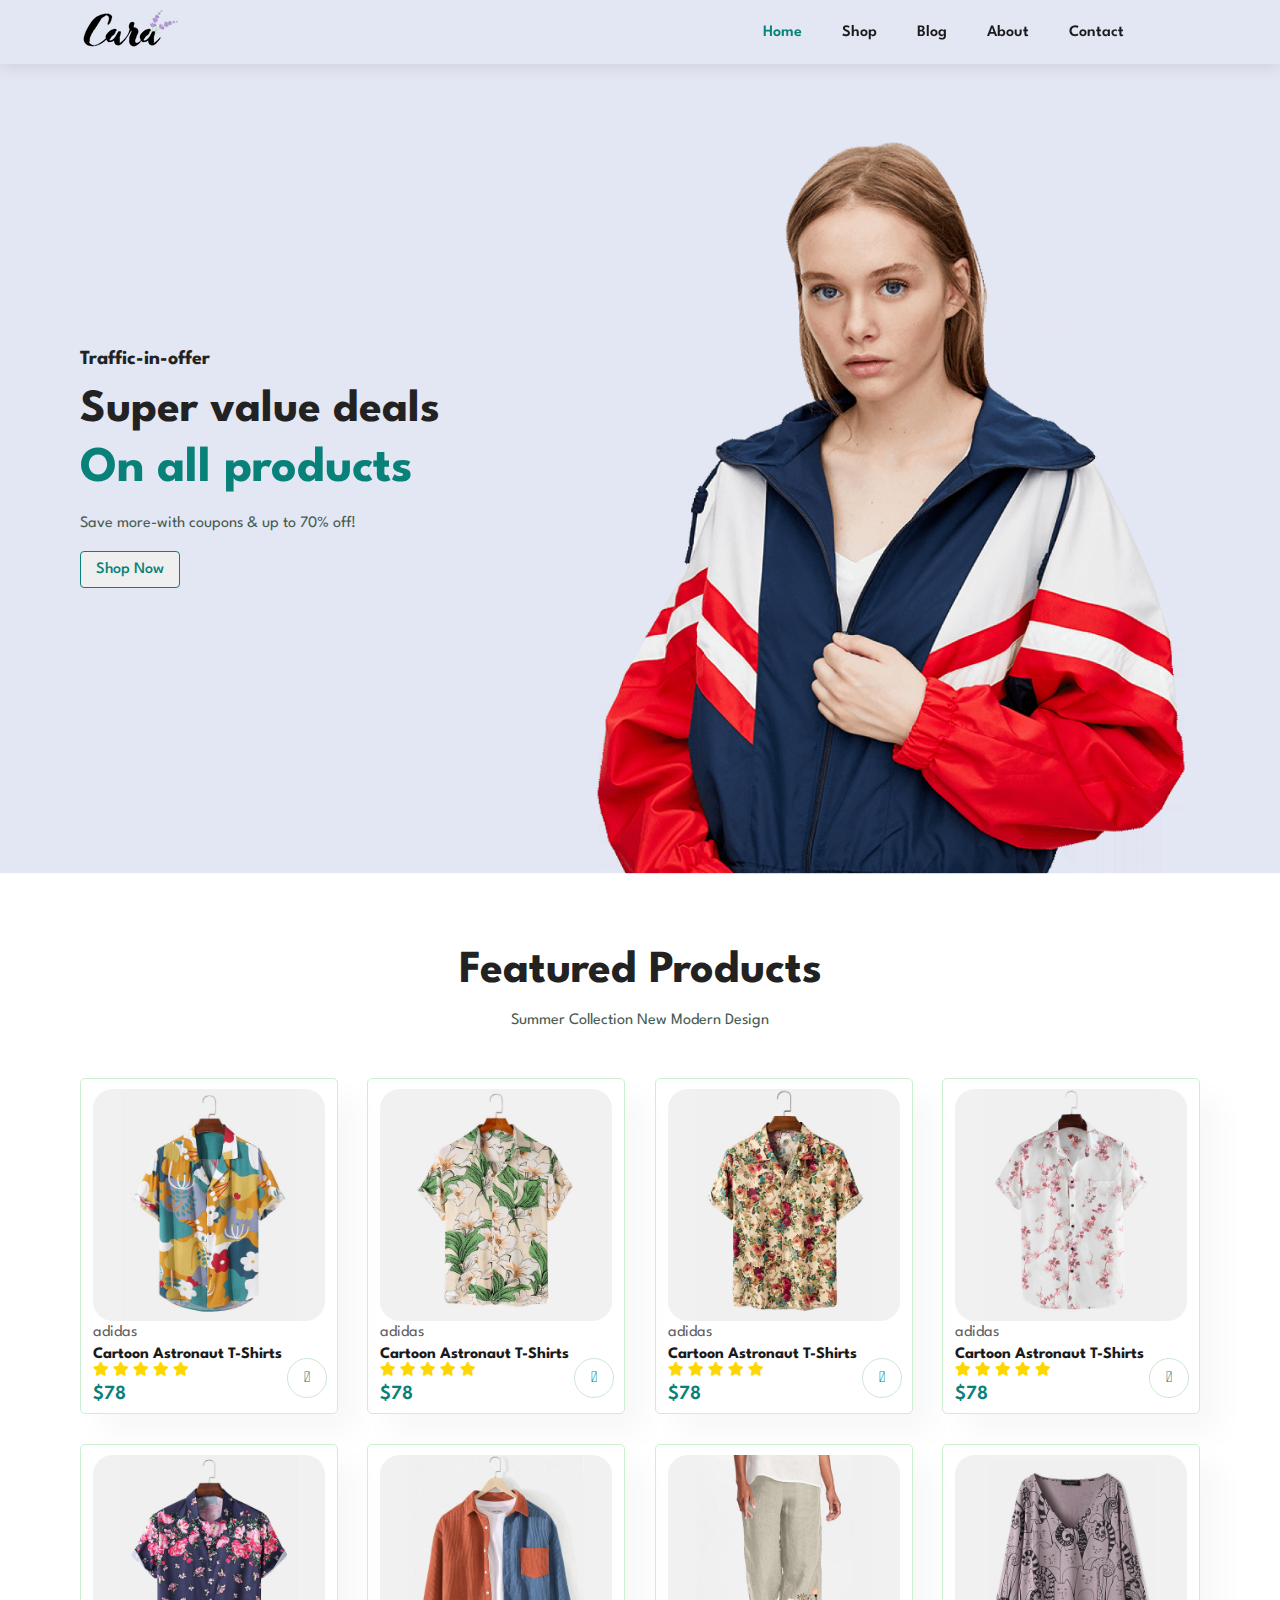
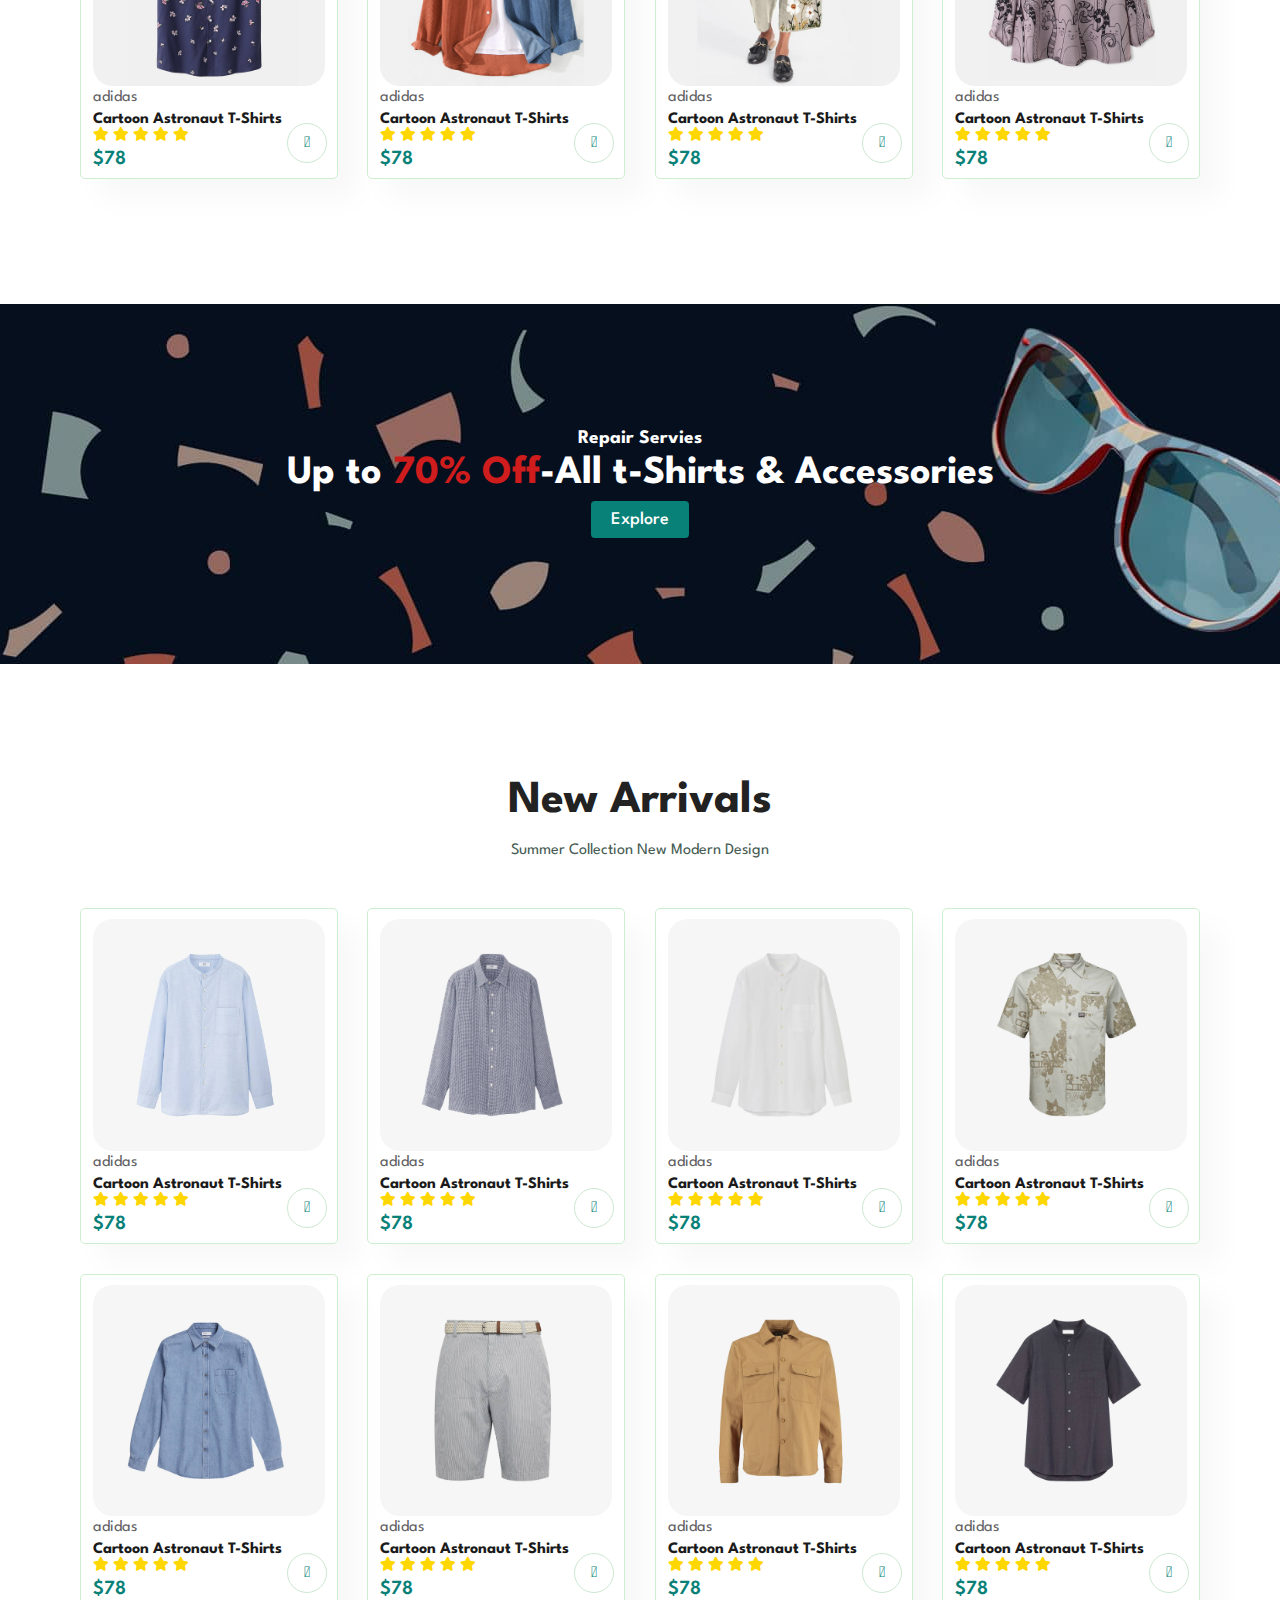
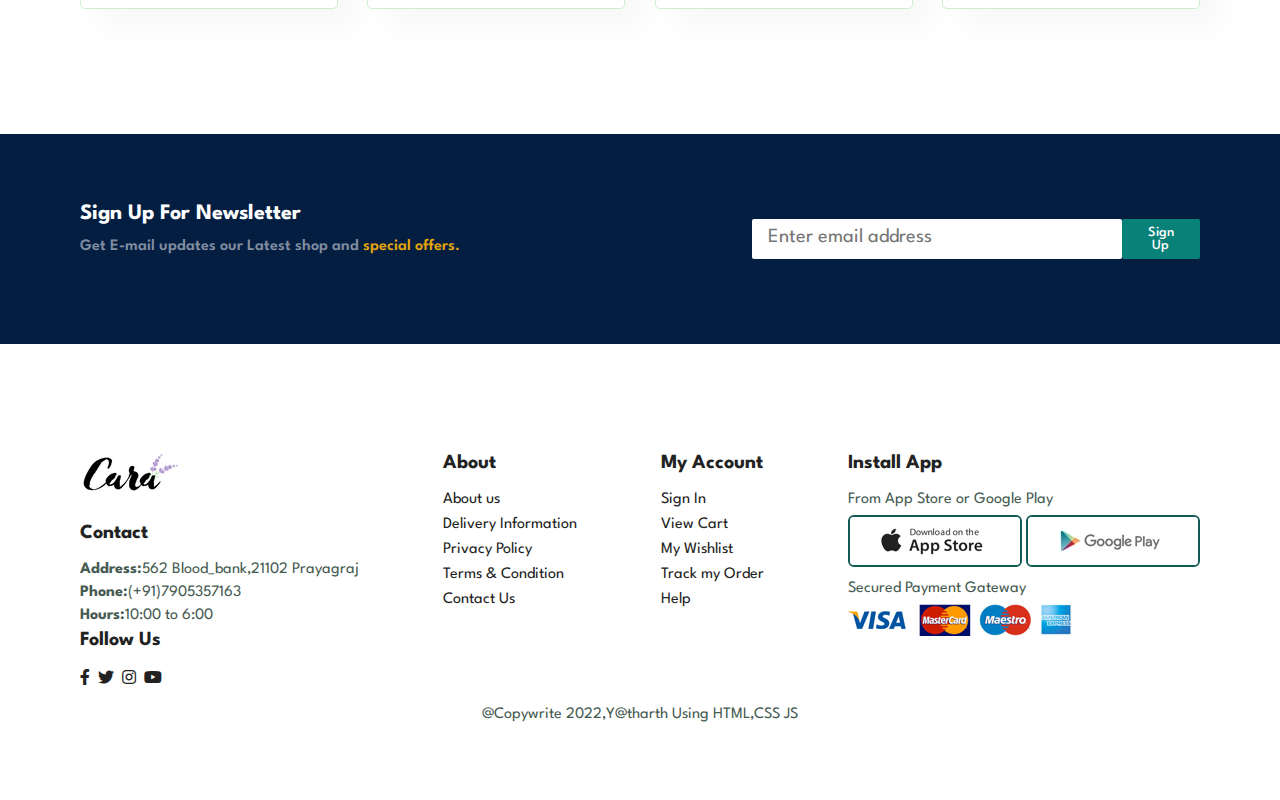
==== index.html @ 11dfb017 "final commit" ====
<!DOCTYPE html>
<html lang="en">
<head>
    <meta charset="UTF-8">
    <meta http-equiv="X-UA-Compatible" content="IE=edge">
    <meta name="viewport" content="width=device-width, initial-scale=1.0">
    <title>Document</title>
    <link rel="stylesheet" href="https://pro.fontawesome.com/releases/v5.10.0/css/all.css" />
    <link rel="stylesheet" href="assets/css/style.css"/>
    
</head>
<body>

   <div class="top-arrow">
      <img src="assets/im/img/arrow.png" alt="top-arrow">
   </div>
    <header class="header-section">
        <div class="header_section_image">
        <a href="#"><img src="assets/im/img/logo.png" alt="logo"/></a>
        </div>
        <nav>
         <ul class="nav">
            <li><a class="active" href="index.html">Home</a></li>
            <li><a href="shop.html">Shop</a></li>
            <li><a href="blog.html">Blog</a></li>
            <li><a href="about.html">About</a></li>
            <li><a href="contact.html">Contact</a></li>
            <li><a href=""><i class="far fa-shopping-bag"></i></a></li>
            <div class="close"><i class="far fa-times"></i></div
         </ul>
        </nav>
        <div id="mob">
          <i id="bar" class="fas fa-outdent"></i>
          <i class="far fa-shopping-bag"></i>
        </div>
    </header>

<!--------------------Home Section Start------------------>
    <section class="home-page-section" id="home">

        <h4>Traffic-in-offer</h4>
        <h2>Super value deals</h2>
        <h1>On all products</h1>
        <p>Save more-with coupons & up to 70% off!</p> 
        <button class="btn">Shop Now</button>
    </section>
        <!--------------------Home Section End------------------>


        <!--------------------Products Section Start----------->
<section class="products section-p1" id="shop"> 
<h2>Featured Products</h2>
<p>Summer Collection New Modern Design</p>
<div class="product-container">
  <div class="product-image">
    <img src="assets/im/img/products/f1.jpg" alt="">
     <div class="pro-desc">
      <span>adidas</span>
      <h5>Cartoon Astronaut T-Shirts</h5>
      <div class="star"> 
      <i class="fas fa-star"></i>
      <i class="fas fa-star"></i>
      <i class="fas fa-star"></i>
      <i class="fas fa-star"></i>
      <i class="fas fa-star"></i>
      </div>
         <h4>$78</h4>
     </div>
     <a href="#"><i class="fal fa-shopping-cart cart"></i></a>
   </div> 
   <div class="product-image">
    <img src="assets/im/img/products/f2.jpg" alt="">
     <div class="pro-desc">
      <span>adidas</span>
      <h5>Cartoon Astronaut T-Shirts</h5>
      <div class="star"> 
      <i class="fas fa-star"></i>
      <i class="fas fa-star"></i>
      <i class="fas fa-star"></i>
      <i class="fas fa-star"></i>
      <i class="fas fa-star"></i>
      </div>
         <h4>$78</h4>
     </div>
     <a href="#"><i class="fal fa-shopping-cart cart"></i></a>
   </div>
   <div class="product-image">
    <img src="assets/im/img/products/f3.jpg" alt="">
     <div class="pro-desc">
      <span>adidas</span>
      <h5>Cartoon Astronaut T-Shirts</h5>
      <div class="star"> 
      <i class="fas fa-star"></i>
      <i class="fas fa-star"></i>
      <i class="fas fa-star"></i>
      <i class="fas fa-star"></i>
      <i class="fas fa-star"></i>
      </div>
         <h4>$78</h4>
     </div>
     <a href="#"><i class="fal fa-shopping-cart cart"></i></a>
   </div>
   <div class="product-image">
    <img src="assets/im/img/products/f4.jpg" alt="">
     <div class="pro-desc">
      <span>adidas</span>
      <h5>Cartoon Astronaut T-Shirts</h5>
      <div class="star"> 
      <i class="fas fa-star"></i>
      <i class="fas fa-star"></i>
      <i class="fas fa-star"></i>
      <i class="fas fa-star"></i>
      <i class="fas fa-star"></i>
      </div>
         <h4>$78</h4>
     </div>
     <a href="#"><i class="fal fa-shopping-cart cart"></i></a>
   </div>
   <div class="product-image">
    <img src="assets/im/img/products/f5.jpg" alt="">
     <div class="pro-desc">
      <span>adidas</span>
      <h5>Cartoon Astronaut T-Shirts</h5>
      <div class="star"> 
      <i class="fas fa-star"></i>
      <i class="fas fa-star"></i>
      <i class="fas fa-star"></i>
      <i class="fas fa-star"></i>
      <i class="fas fa-star"></i>
      </div>
         <h4>$78</h4>
     </div>
     <a href="#"><i class="fal fa-shopping-cart cart"></i></a>
   </div>
   <div class="product-image">
    <img src="assets/im/img/products/f6.jpg" alt="">
     <div class="pro-desc">
      <span>adidas</span>
      <h5>Cartoon Astronaut T-Shirts</h5>
      <div class="star"> 
      <i class="fas fa-star"></i>
      <i class="fas fa-star"></i>
      <i class="fas fa-star"></i>
      <i class="fas fa-star"></i>
      <i class="fas fa-star"></i>
      </div>
         <h4>$78</h4>
     </div>
     <a href="#"><i class="fal fa-shopping-cart cart"></i></a>
   </div>
   <div class="product-image">
    <img src="assets/im/img/products/f7.jpg" alt="">
     <div class="pro-desc">
      <span>adidas</span>
      <h5>Cartoon Astronaut T-Shirts</h5>
      <div class="star"> 
      <i class="fas fa-star"></i>
      <i class="fas fa-star"></i>
      <i class="fas fa-star"></i>
      <i class="fas fa-star"></i>
      <i class="fas fa-star"></i>
      </div>
         <h4>$78</h4>
     </div>
     <a href="#"><i class="fal fa-shopping-cart cart"></i></a>
   </div>
   <div class="product-image">
    <img src="assets/im/img/products/f8.jpg" alt="">
     <div class="pro-desc">
      <span>adidas</span>
      <h5>Cartoon Astronaut T-Shirts</h5>
      <div class="star"> 
      <i class="fas fa-star"></i>
      <i class="fas fa-star"></i>
      <i class="fas fa-star"></i>
      <i class="fas fa-star"></i>
      <i class="fas fa-star"></i>
      </div>
         <h4>$78</h4>
     </div>
     <a href="#"><i class="fal fa-shopping-cart cart"></i></a>
   </div>

</div>
</section>
        <!-------------------Products Section End---------------->


       <!----------------Accessories section Start------------>
<section class="accessories section-m1">
<h4>Repair Servies</h4>
<h2>Up to <span>70% Off</span>-All t-Shirts & Accessories</h2>
<button class="button">Explore</button>
</section>    
        <!----------------Accessories section End------------>

        <!----------------New Arrivals section start---------->
  <section class="products section-p1" id="shop"> 
          <h2>New Arrivals</h2>
          <p>Summer Collection New Modern Design</p>
          <div class="product-container">
            <div class="product-image">
              <img src="assets/im/img/products/n1.jpg" alt="">
               <div class="pro-desc">
                <span>adidas</span>
                <h5>Cartoon Astronaut T-Shirts</h5>
                <div class="star"> 
                <i class="fas fa-star"></i>
                <i class="fas fa-star"></i>
                <i class="fas fa-star"></i>
                <i class="fas fa-star"></i>
                <i class="fas fa-star"></i>
                </div>
                   <h4>$78</h4>
               </div>
               <a href="#"><i class="fal fa-shopping-cart cart"></i></a>
             </div> 
             <div class="product-image">
              <img src="assets/im/img/products/n2.jpg" alt="">
               <div class="pro-desc">
                <span>adidas</span>
                <h5>Cartoon Astronaut T-Shirts</h5>
                <div class="star"> 
                <i class="fas fa-star"></i>
                <i class="fas fa-star"></i>
                <i class="fas fa-star"></i>
                <i class="fas fa-star"></i>
                <i class="fas fa-star"></i>
                </div>
                   <h4>$78</h4>
               </div>
               <a href="#"><i class="fal fa-shopping-cart cart"></i></a>
             </div>
             <div class="product-image">
              <img src="assets/im/img/products/n3.jpg" alt="">
               <div class="pro-desc">
                <span>adidas</span>
                <h5>Cartoon Astronaut T-Shirts</h5>
                <div class="star"> 
                <i class="fas fa-star"></i>
                <i class="fas fa-star"></i>
                <i class="fas fa-star"></i>
                <i class="fas fa-star"></i>
                <i class="fas fa-star"></i>
                </div>
                   <h4>$78</h4>
               </div>
               <a href="#"><i class="fal fa-shopping-cart cart"></i></a>
             </div>
             <div class="product-image">
              <img src="assets/im/img/products/n4.jpg" alt="">
               <div class="pro-desc">
                <span>adidas</span>
                <h5>Cartoon Astronaut T-Shirts</h5>
                <div class="star"> 
                <i class="fas fa-star"></i>
                <i class="fas fa-star"></i>
                <i class="fas fa-star"></i>
                <i class="fas fa-star"></i>
                <i class="fas fa-star"></i>
                </div>
                   <h4>$78</h4>
               </div>
               <a href="#"><i class="fal fa-shopping-cart cart"></i></a>
             </div>
             <div class="product-image">
              <img src="assets/im/img/products/n5.jpg" alt="">
               <div class="pro-desc">
                <span>adidas</span>
                <h5>Cartoon Astronaut T-Shirts</h5>
                <div class="star"> 
                <i class="fas fa-star"></i>
                <i class="fas fa-star"></i>
                <i class="fas fa-star"></i>
                <i class="fas fa-star"></i>
                <i class="fas fa-star"></i>
                </div>
                   <h4>$78</h4>
               </div>
               <a href="#"><i class="fal fa-shopping-cart cart"></i></a>
             </div>
             <div class="product-image">
              <img src="assets/im/img/products/n6.jpg" alt="">
               <div class="pro-desc">
                <span>adidas</span>
                <h5>Cartoon Astronaut T-Shirts</h5>
                <div class="star"> 
                <i class="fas fa-star"></i>
                <i class="fas fa-star"></i>
                <i class="fas fa-star"></i>
                <i class="fas fa-star"></i>
                <i class="fas fa-star"></i>
                </div>
                   <h4>$78</h4>
               </div>
               <a href="#"><i class="fal fa-shopping-cart cart"></i></a>
             </div>
             <div class="product-image">
              <img src="assets/im/img/products/n7.jpg" alt="">
               <div class="pro-desc">
                <span>adidas</span>
                <h5>Cartoon Astronaut T-Shirts</h5>
                <div class="star"> 
                <i class="fas fa-star"></i>
                <i class="fas fa-star"></i>
                <i class="fas fa-star"></i>
                <i class="fas fa-star"></i>
                <i class="fas fa-star"></i>
                </div>
                   <h4>$78</h4>
               </div>
               <a href="#"><i class="fal fa-shopping-cart cart"></i></a>
             </div>
             <div class="product-image">
              <img src="assets/im/img/products/n8.jpg" alt="">
               <div class="pro-desc">
                <span>adidas</span>
                <h5>Cartoon Astronaut T-Shirts</h5>
                <div class="star"> 
                <i class="fas fa-star"></i>
                <i class="fas fa-star"></i>
                <i class="fas fa-star"></i>
                <i class="fas fa-star"></i>
                <i class="fas fa-star"></i>
                </div>
                   <h4>$78</h4>
               </div>
               <a href="#"><i class="fal fa-shopping-cart cart"></i></a>
             </div>
          
          </div>
    </section>

        <!----------------New Arrivals section End----------->

        <!---------------News Letter----------------------->
<section class="newsletter section-p1 section-m1">
<div class="newsletter-txt">
<h4>Sign Up For Newsletter</h4>
<p>Get E-mail updates our Latest shop and<span> special offers.</span></p>
</div>
<div class="form">
  <input type="text" placeholder="Enter email address"/>
  <button>Sign Up</button>
</div>
</section>
    <!---------------News Letter----------------------->

    <!-----------------Footer Section Start------------->
  <footer class="section-p1 footer">
    <div class="container">
  <div class="col1 col">
    <img src="assets/im/img/logo.png" alt="" class="logo">
    <h4>Contact</h4>
    <p><strong>Address:</strong>562 Blood_bank,21102 Prayagraj</p>
    <p><strong>Phone:</strong>(+91)7905357163</p>
    <p><strong>Hours:</strong>10:00 to 6:00</p>
    <h4>Follow Us</h4>
    <div class="icon">
      <i class="fab fa-facebook-f"></i>
      <i class="fab fa-twitter"></i>
      <i class="fab fa-instagram"></i>
      <i class="fab fa-youtube"></i>
    </div>
  </div>
<div class="col col2">
  <h4>About</h4>
  <a href="#">About us</a>
  <a href="#">Delivery Information</a>
  <a href="#">Privacy Policy</a>
  <a href="#">Terms & Condition</a>
  <a href="#">Contact Us</a>
</div>
<div class="col col2">
  <h4>My Account</h4>
  <a href="#">Sign In</a>
  <a href="#">View Cart</a>
  <a href="#">My Wishlist</a>
  <a href="#">Track my Order</a>
  <a href="#">Help</a>
</div>
<div class="col col3">
  <h4>Install App</h4>
<p>From App Store or Google Play</p>
<div class="row">
  <img src="assets/im/img/pay/app.jpg" alt="">
  <img src="assets/im/img/pay/play.jpg" alt="">
</div>
<p>Secured Payment Gateway</p>
<img src="assets/im/img/pay/pay.png" alt="">
</div>
</div>
<div class="copywrite">
  <p>@Copywrite 2022,Y@tharth Using HTML,CSS JS</p>
</div>
  </footer>
    <!-----------------Footer Section Start------------->
    <script src="assets/js/script.js"></script>
</body>
</html>
---- assets/css/style.css ----
@import url('https://fonts.googleapis.com/css2?family=League+Spartan:wght@200;400&display=swap');
html{
    scroll-behavior: smooth;
}
*{
    margin:0;
    padding:0;
    box-sizing: border-box;
    font-family: 'League Spartan', sans-serif;
}

h1{
  font-size: 50px;
  line-height: 64px;
  color:#222;
}
h2{
    font-size: 46px;
    line-height: 54px;
    color:#222;
}
h4{
    font-size: 20px;
    color:#222;
  }
h6{
    font-weight: 700;
    font-size: 12px;

  }
p{
    font-size: 16px;
    color:#465b52;
    margin:15px 0 20px 0;
  }
.section-p1{
    padding:70px 80px;
}
.section-m1{
    margin:40px 0; 
}
body{
    width: 100vw;

}
.top-arrow{
    position: fixed;
    top:0;
    right: 100px;
    z-index: 100;  
    width:50px;
    height:50px;
    display: none;
}
.top-arrow img{
    width:100%;
    height:100%;
    background-color: #088178;
    border-radius: 50%;
    color:#cce7d0;
    }
/*================ Header section Start ===========*/
.header-section{
    display: flex;
    justify-content: space-between;
    align-items: center;
    z-index: 50;
    padding:10px 80px;
    background:#e3e6f3;
    box-shadow: 0 5px 15px rgba(0,0,0,0.08);
    width:100vw;
    height: auto;
    position: sticky;
    top:0;
    left:0;
}
.header-section #mob{
    display:none;
}
.nav{
    display: flex;
    align-items: center;
    justify-content: center;
}
.nav .close{
    display: none;
}
.nav li {
    list-style: none;
    padding:0 20px;
    position:relative;
}
.nav li a{
    text-decoration: none;
    font-size:16px;
    font-weight: 600;
    color:#1a1a1a;
    transition: 0.3s;
}
.nav li a:hover,
.nav li a.active{
    color:#088178;
}
.nav li a.active::after,
.nav li a:hover::after{
    /* content: ""; */
    width:30%;
    height:2px;
    background: #088178;
    position:absolute ;
    bottom: -4px;
    left:20px;
} 

/*================ Header section End ===========*/

/*================Home Section start ==========*/
.page-header{
    background-image: url("../im/img/banner/b1.jpg");
    width:100vw;
    height:40vh;
    display: flex;
    flex-direction: column;
    justify-content: center;
    align-items: center;
    text-align: center;
}
.page-header h1{
    color:#fff;
}
.page-header p{
    color:#ccefd0
}
.home-page-section{
    width:100%;
  height:90vh;
 background-image: url("../im/img/hero4.png");
 background-size: cover;
 background-position: top 30% left 100%;
 display: flex;
 flex-direction: column;
 align-items: flex-start;
 justify-content: center;
 padding:0 80px;
 
}   
 
.home-page-section h4{
    padding-bottom: 15px;
}
.home-page-section h1{
color:#088178;
}
.home-page-section .btn{
    border:none;
    outline:none;
    padding:10px 15px;
    border:1px solid #088178;
    font-weight: 500;
    font-size: 16px;
    color:#088178;
    border-radius: 4px;
    transition:0.3s all;
}
.home-page-section .btn:hover{
background-color: #088178;
color:white;
}
 
/*=================Home Section end================*/

/*===================Products Section Start===========*/
.products{
    text-align: center;
}
.products .product-container{
    display: flex;
    justify-content: space-between;
    padding-top: 15px ;
    flex-wrap: wrap;
}
.products .product-image{
    width:23%;
    min-width: 250px;
    padding: 10px 12px;
    border: 1px solid #ccefd0;
    border-radius:5px;
    cursor:pointer;
    box-shadow:20px 20px 30px rgba(0,0,0,0.03);
    margin:15px 0;
    transition: 0.3s ease;
    position: relative;
}
.products .product-image img{
    width:100%;
    border-radius: 20px;
}
.products .product-image .pro-desc{
    text-align: start;
}
.products .product-image .pro-desc span{
color:#606063;
font-size: 16px;
}
.products .product-image .pro-desc h5{
    padding-top:7px;
    color:#1a1a1a;
    font-size: 16px;
}
.products .product-image .pro-desc i{
    font-size: 14px;
 color:gold;
}
.products .product-image .pro-desc h4{
padding-top:7px;
color:#088178;
font-weight: 600;
}
.products .product-image .cart{
    width:40px;
    height:40px;
    line-height:40px;
    border-radius: 50%;
    border-color: #e8f6ea;
    font-weight:500;
    color:#088178;
    border:1px solid #cce7d0;
    position: absolute;
    bottom: 15px;
    right:10px;
    
}
/*===================Products Section end===========*/
 
/*==================Accessories Section Start==========*/

.accessories{
    display:flex;
    flex-direction: column;
    justify-content: center;
    align-items: center;
    background-image: url("../im/img/banner/b2.jpg");
    width:100%;
    height:40vh;
    background-size: cover;
    background-position: center;
}
.accessories h4{
    color:#fff;
    font-size: 1.2rem;
}
.accessories h2{
    color:#fff;
    font-size: 2.5rem;
}
.accessories h2 span{
    color:rgb(207, 28, 28);
    font-weight:700;
}
.accessories .button{
    border:none;
    outline:none;
    padding:10px 20px;
    font-weight: 500;
    font-size:18px;
    background-color:#088178;
    color:white;
    border-radius: 4px;
    transition:0.3s all;
}
.accessories .button:hover{
background-color: #088178;
color:white;
letter-spacing: 5px;
}

/*=================Accessories Section End============*/

/*=================Banner Section Start=============*/
.sm-banner{
    display: flex;
    justify-content:space-between;
    flex-wrap: wrap;

  }
.sm-banner .banner-box{
    display:flex;
    flex-direction: column;
    justify-content: center;
    align-items:flex-start;
    background-image: url("../im/img/banner/b17.jpg");
    width:580px;
    height:50vh;
    background-size: cover;
    background-position: center;
    padding:30px ;
    margin-bottom: 20px;
}
.sm-banner .banner-box h4{
    font-size:20px;
    font-weight:500;
    color:#fff;
}
.sm-banner .banner-box h2{
    font-size:2.5rem;
    font-weight:800;
    color:#fff;
}
.sm-banner .banner-box span{
    font-size:20px;
    font-weight:300;
    color:#fff;
}
.sm-banner .banner-box button{
    border:none;
    outline:none;
    border:1px solid white;
    background-color: transparent;
    font-size:14px;
    font-weight: 600;
    padding:8px 15px;
    font-size:20px;
    font-weight:300;
    color:#fff;
    margin-top:5px;
    border-radius: 5px;
    transition: 0.5s ease;

}
.sm-banner .banner-box button:hover{
background-color: #125a55;
border:none;
}

.sm-banner .banner-box2{
    background-image: url("../im/img/banner/b10.jpg");
}
/*=================Banner Section Start=============*/

/*=================Banner3 Section Start============*/
.banner3{
    display: flex;
    justify-content: space-between;
    flex-wrap: wrap;
    padding:0 80px;
}
.banner3 .banner-box3{
    display:flex;
    flex-direction: column;
    justify-content: center;
    align-items:flex-start;
    background-image: url("../im/img/banner/b7.jpg");
    min-width :30%;
    height:30vh;
    background-size: cover;
    background-position: center;
    padding:20px;
    margin-bottom: 20px;
}
.banner3 .banner-box3 h2{
    color:#fff;
    font-size:2rem;
}
.banner3 .banner-box3 h3{
    color:rgb(197, 38, 38);
    font-weight:800;
    font-size:16px;
}
.banner3 .banner-box4{
    background-image: url("../im/img/banner/b4.jpg");

}
.banner3 .banner-box5{
    background-image: url("../im/img/banner/b18.jpg");

}
/*=================Banner3 Section Start============*/

/*=================Newsletter Section Start==========*/
.newsletter{
    width:100%;
    display: flex;
    justify-content:space-between;
    flex-wrap: wrap;
    align-items: center;
    background-image:url("../im/img/banner/b15.png");
    background-repeat: no-repeat;
    background-position: 20% 30%;
    background-color:#041e42;

}
.newsletter h4{
    font-size: 22px;
    font-weight: 700;
    color:#fff;

}
.newsletter p{
    font-size: 16px;
    font-weight: 600;
    color:#818ea0;
    
}
.newsletter .form{
    display: flex;
    width:40%;
}
.newsletter p span{
    color:rgb(228, 166, 10);
    
}
.newsletter input{
    height:2.5rem;
    padding:0 1.1em;
    width:100%;
    border:1px solid transparent;
    border-radius: 2px;
    outline:none;
}
.newsletter button{
    border:none;
outline:none;
padding:7px 20px;
font-weight: 500;
font-size:14px;
background-color:#088178;
color:white;
border-radius: 2px;
transition:0.3s all;
cursor: pointer;
}

::placeholder{
    font-size: 20px;
}
.newsletter .button:hover{
background-color: #088178;
color:white;
letter-spacing: 5px;
}

/*=================Newsletter Section Start==========*/
/*===============Footer Section Start================*/
footer .container{
    display: flex;
    justify-content: space-between;
    flex-wrap: wrap;
}
footer .col{
    display: flex;
    flex-direction: column;
    margin-bottom:20px ;
    align-items: flex-start;
}
footer .logo{
    margin-bottom: 30px;
}
footer h4{
    font-size:20px;
    padding-bottom:20px;
}
footer p{
    font-size:16px;
    margin:0 0 8px 0;
}
footer a{
    font-size: 16px;
    padding-bottom: 10px;
    color:#222;
    text-decoration: none;
}
footer .row img{
    border:2px solid #125a55;
    border-radius: 6px;
    cursor: pointer;
    margin-bottom:10px ;
}
footer .copywrite{
text-align:center;
}

footer .icon i{
    color: #222;
    padding-right: 4px;
}
/*===============Footer Section End================*/
/*====================Shop.html===================*/
#shopping{
    background-image: url("../im/img/banner/b1.jpg");
    width:100vw;
    height:40vh;
    display: flex;
    flex-direction: column;
    justify-content: center;
    align-items: center;
    text-align: center;
}
.page-header h1{
    color:#fff;
}
.page-header p{
    color:#ccefd0;
}
.pagination{
    display: flex;
    justify-content: center;
    align-items: center;

}
.pagination a{
    text-decoration: none;
    background-color: #088178;
    padding: 15px 20px;
    color:#ccefd0;
    border-radius: 4px;
    font-weight: 500;
    margin:3px;
}
.pagination a i{
    font-size:14px;
    font-weight: 800;
}

/*====================Shop.html Emd===================*/
.pro-details{
    display: flex;
    justify-content: space-between;
    flex-wrap: wrap;
    width:100vw;
}
.pro-details .pro-img{
    width:40%;
    
}
.pro-details .pro-img img{
    width:100%;  
}
 .main-con{
    display: flex;
    justify-content: space-between;
}
.main-con .small-img{
    cursor: pointer;
    margin:2px;
}
.pro-info{
    width:55%;
    display: flex;
    flex-direction: column;
    align-items: flex-start;
    padding-top:30px;
    padding-right:50px;
}
.pro-details .pro-info h4{
    padding:40px 0 20px 0;
}
.pro-details .pro-info h2{
    font-size: 24px;
}
.pro-details .pro-info select{
    padding:5px 10px;
    margin-bottom: 20px;
}
.pro-details .pro-info button{
    border:none;
outline:none;
padding:12px 20px;
font-weight: 500;
font-size:16px;
background-color:#088178;
color:white;
border-radius: 2px;
transition:0.3s all;
cursor: pointer;
}

.pro-details .pro-info button:hover{
background-color: #088178;
color:white;
letter-spacing: 3px;
}
.pro-details .pro-info h4{
    font-weight: 700;
    font-size: 22px;
}
.pro-details .pro-info p{
    word-spacing:5px;
}
 
/*================Shop.html end===========*/

             /*================blog.html start===============*/
#blog{
    background-image: url("../im/img/banner/b19.jpg");
}
        /*================blog.html end===============*/


       /*================about.html start===============*/
#home.page-header{
    background-image: url("../im/img/about/banner.png");
}
.about-head{
    width:100vw;
    display: flex;
    justify-content: space-between;
    flex-wrap: wrap;
}
.about-head img{
    width:40%;
}
.about-head .about-txt{
    width:55%;
    padding-top: 30px;
}
.about-head .about-txt p{
    word-spacing: 10px;
}

       /*================about.html end===============*/

       /*==================Contact.html Start============*/
        .contact{
            display: flex;
            align-items: center;
            width:100vw;
        }

        .contact .contact-details{
         width:35%;
         display: flex;
         flex-direction: column;
         align-items: flex-start;
         margin-right:50px ;
        }
        .contact .contact-details span{
            font-size:16px;
        }
        .contact .contact-details h2{
            font-size:30px;
            line-height: 30px;
            padding:15px 0;
        }
        .contact .contact-details h4{
            font-size:20px;
            padding-bottom: 20px;
        }
        .contact .contact-details .details li{
            list-style: none;
            display: flex;
            padding: 10px 0;
        }
        .contact .contact-details .details li i{
            font-size:15px;
            padding-right: 22px;
        }
        .contact .contact-details .details li p{
            font-size:16px;
            margin:0;
        }
        .form-details{
            width:60%;
        }
       .form-details form{
        display: flex;
        flex-direction: column;
        align-items: flex-start;
        width:100%;
       }
       .form-details form h2{
        padding:10px 10px 10px 0;
        font-size:35px ;
       }
       .form-details form span{
        font-size: 16px;
       }
       .form-details form input,
       .form-details form textarea{
        width:100%;
        padding: 15px 15px;
        outline:none;
        margin-bottom: 10px;
        border:1px solid #e1e1e1;
        transition: 0.5s all;
        border-radius: 3px;
       }
       .form-details form input:hover,
       .form-details form textarea:hover{
        border:1px solid #128880;
        box-shadow: 4px 4px 5px #128880;
       }
       .form-details form button{
        border:none;
        outline:none;
        padding:10px 20px;
        font-weight: 500;
        font-size:18px;
        background-color:#088178;
        color:white;
        border-radius: 4px;
        transition:0.3s all;
    }
    .form-details form button:hover{
    background-color: #088178;
    color:white;
    letter-spacing: 3px;
    }
       /*==================Contact.html end============*/

/*===============Start Media Query================*/
@media (max-width:820px){
    .section-p1{
        
    }
    .nav {
        display: flex;
        flex-direction: column;
        align-items: flex-start;
        justify-content: flex-start;
        position:fixed;
        top:0;
        right:-300px;
        height:100vh;
        background-color: #fff;
        width:300px;
        box-shadow:0 40px 60px rgba(0,0,0,0.08);
        padding:40px 0 0 10px;
        transition:0.3s all;
    }
    
    .nav.active{
        right:0; 
    }
    .nav li{
        margin-bottom: 30px;
    }
    .nav .close{
        display: block;
        position:absolute;
        top:15px;
        left:30px;
    }
    .header-section #mob{
        display: block;
        align-items: center;
    }
    #mob i{
        color:#1a1a1a;
        font-size: 24px;
        padding-left: 20px;
    }
    .home-page-section {
        height: 70vh;
        background-position: top 30% right 30%;
        display: flex;
        flex-direction: column;
        align-items: flex-start;
        justify-content: center;
        padding: 0 80px;
    }
    .products .product-container {
        justify-content: center;
    }
    .products .product-image {
        margin: 15px;
    
    }
    .accessories {
        height: 20vh;
    
    }

    .sm-banner .banner-box {
        display: flex;
        flex-direction: column;
        justify-content: center;
        align-items: flex-start;
        background-image: url(../im/img/banner/b17.jpg);
        min-width: 100%;
        height: 30vh;
        
    }
    .banner3 {
        display: flex;
        justify-content: space-between;
        flex-wrap: wrap;
        padding: 0 40px;
    }
    .banner3 .banner-box3{
        width:28%;
    }
    .newsletter .form {
    
        width: 70%;
    
    }
}
@media (max-width:678px) {
    .accessories h2{
        font-size: 30px;
    }
    
}
@media (max-width:508px) {
    .accessories h2{
        font-size: 25px;
    }
    .accessories .button {
        padding: 5px 10px;
        font-size: 14px;
    }
}
@media (max-width:420px){
    .header-section {
     padding: 10px 40px;
    }
    .home-page-section h4 {
        padding-bottom: 10px;
    }
    .home-page-section h1{
        font-size: 38px;
    }
    .home-page-section h2{
        font-size:32px;
    }
    .home-page-section {
        height: 70vh;
        background-position: top 10% right 40%;
        padding:0 40px;
    }
    .products h2 {
        font-size: 32px;
    }
    .accessories {
        width: 100%;
        height: 20vh;
    }
    .accessories h4 {
        font-size: 0.8rem;
    }
    .accessories h2 {
        color: #fff;
        font-size: 1.3rem;
        
    }
    .section-p1{
        padding:40px 50px;
    }
    .sm-banner .banner-box h2 {
        font-size: 1.3rem;
    }
    .sm-banner .banner-box span {
        font-size: 14px;
    }
    .sm-banner .banner-box button {
        padding: 5px 10px;
        margin-top: 2px;
        font-size:14px;
    
    }
    .newsletter{
        padding:40px 20px;
    }
    .newsletter .form {
        width: 100%;
    }
    .banner3 .banner-box3 {
        
        min-width: 90%;
        height: 30vh;

    }
}

@media (max-width:820px){
    .pro-details .pro-info h4 {
        padding: 15px 0 10px 0;
    }
    .pro-details .pro-info h2{
        line-height: 35px;
    }
    .pro-details .pro-info p{
            margin: 0 0 15px 0;
        
    }
    .section-p1{
        padding:50px 60px;
    }
    .pro-details .pro-img {
        width: 100%;
    }
    .pro-info {
        width: 100%;
        padding-top: 30px;
        padding-right: 50px;
    }
    #shop h2 {
    font-size: 30px;
    }
}
@media (max-width:752px){
  .about-head img{
    width:100%;
  }
  .about-head .about-txt{
    width: 100%;
  }
  .about-head .about-txt h2{
    font-size: 35px;
  }
  .about-head .about-txt {
    padding-top: 10px;
}
.about-head.section-p1 {
    padding: 40px 50px;
}
}
@media (min-width:900px) and  (max-width:1160px){
    .contact .contact-details {

        margin-right: 20px;
    }
    .contact.section-p1{
        padding:50px 60px;
    }
}
@media (min-width:700px) and (max-width:899px){
    .contact .contact-details h2 {
        font-size: 22px;
        line-height: 20px;
        padding: 12px 0;

    }
    .form-details form h2 {
        padding: 8px 8px 8px 0;
        font-size: 30px;
    }
    
    .contact.section-p1{
        padding:40px 50px;
    }
    .contact .contact-details {
        width: 30%;
    }
    .form-details {
    width: 65%;
   }
   .contact .contact-details .details li {
    padding: 5px 0;
}
}
@media (min-width:600px) and (max-width:700px){
    .contact .contact-details h2 {
        font-size: 22px;
        line-height: 20px;
        padding: 12px 0;

    }
    
    .form-details form h2 {
        padding: 2px 2px 2px 0;
        font-size: 25px;
    }
    
    .contact.section-p1{
        padding:40px 50px;
    }
    .contact .contact-details {
        width: 30%;
    }
    .form-details {
    width: 65%;
   }
   .contact .contact-details .details li {
    padding: 5px 0;
}

}
@media (min-width:300px) and (max-width:600px){
    .contact {
        flex-wrap: wrap;
        
    }
    .contact .contact-details {
        width: 100%;
        margin-bottom: 40px;
    }
    .form-details {
    width: 100%;
   }
   .contact .contact-details h2 {
    font-size: 20px;
    line-height: 20px;
    padding: 10px 0;

}
.form-details form input, .form-details form textarea {
    width: 100%;
    padding: 10px 10px;
}

.form-details form h2 {
    padding: 2px 2px 2px 0;
    font-size: 20px;
}
.page-header h1{
    font-size:35px;
}
.contact.section-p1{
    padding:30px 40px;
}
}
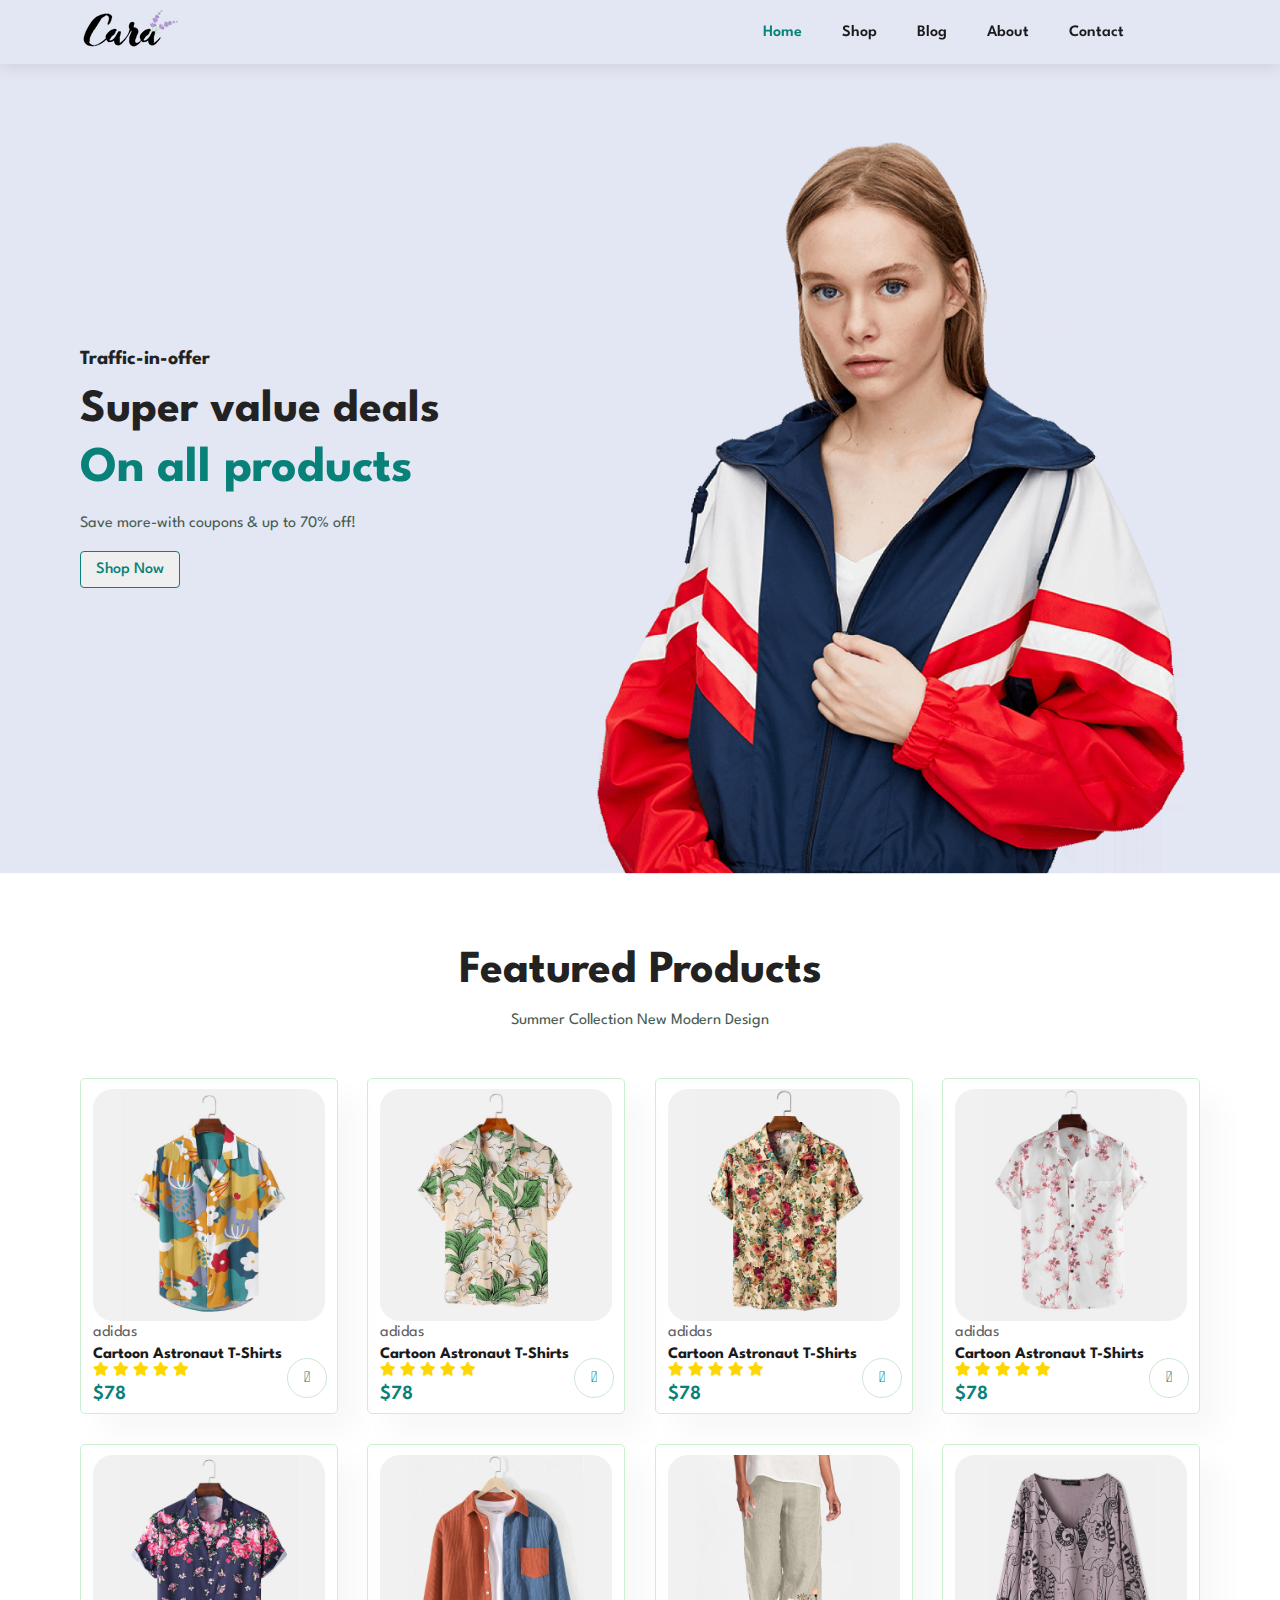
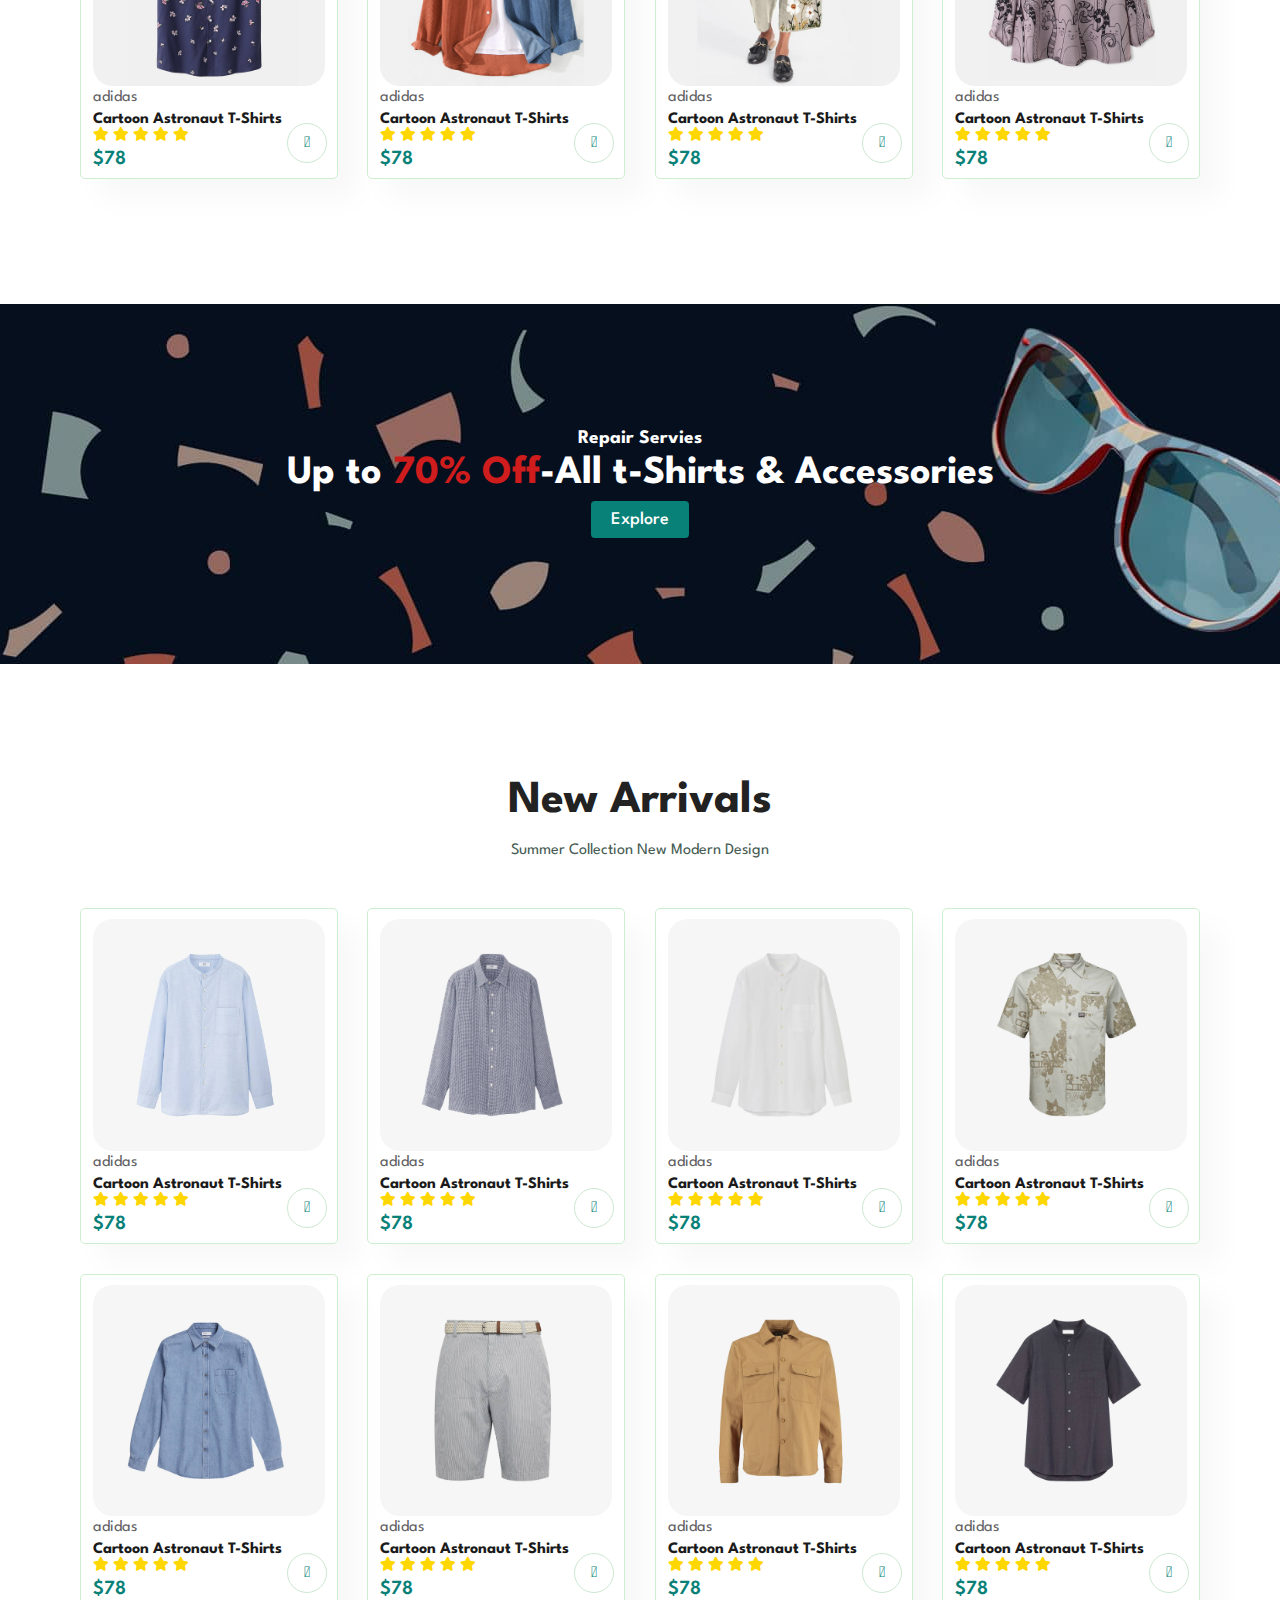
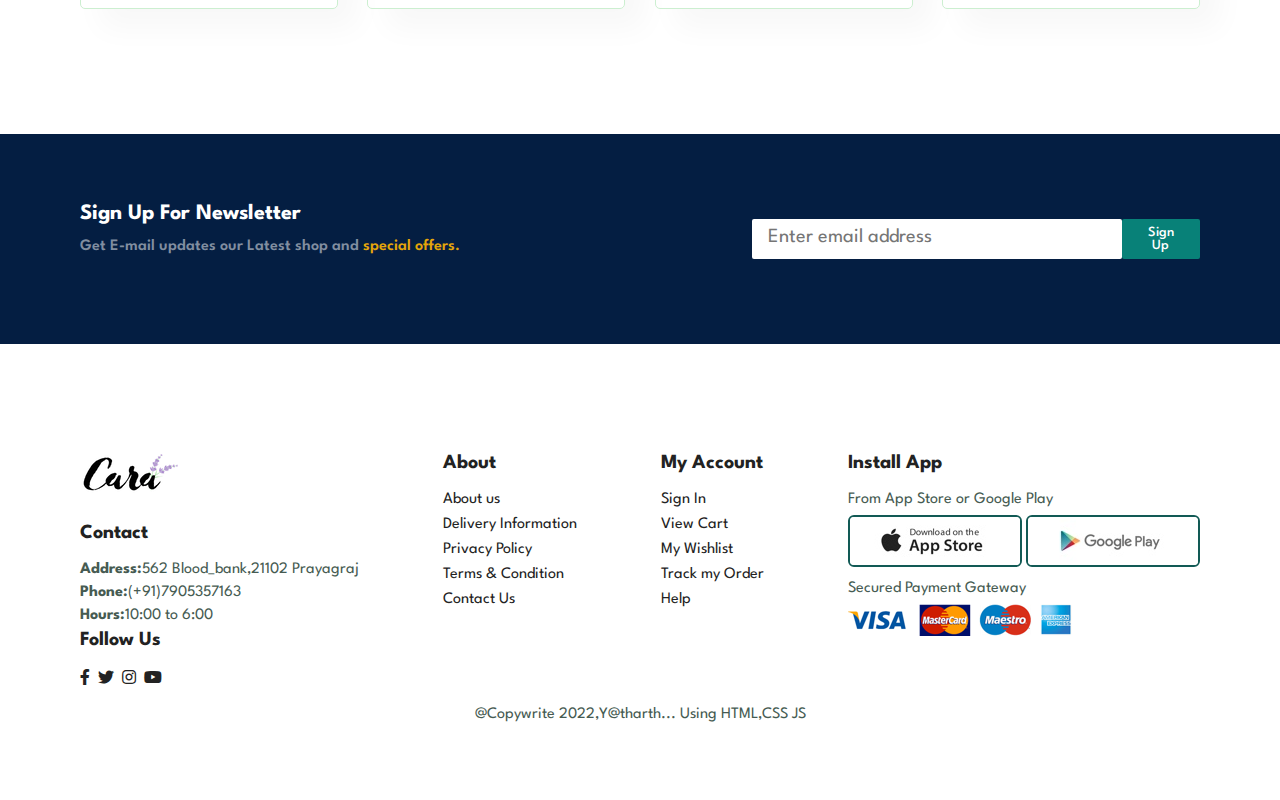
==== commit 5d93acab: "change in index file" ====
--- a/index.html
+++ b/index.html
@@ -391,7 +391,7 @@
 </div>
 </div>
 <div class="copywrite">
-  <p>@Copywrite 2022,Y@tharth Using HTML,CSS JS</p>
+  <p>@Copywrite 2022,Y@tharth... Using HTML,CSS JS</p>
 </div>
   </footer>
     <!-----------------Footer Section Start------------->
